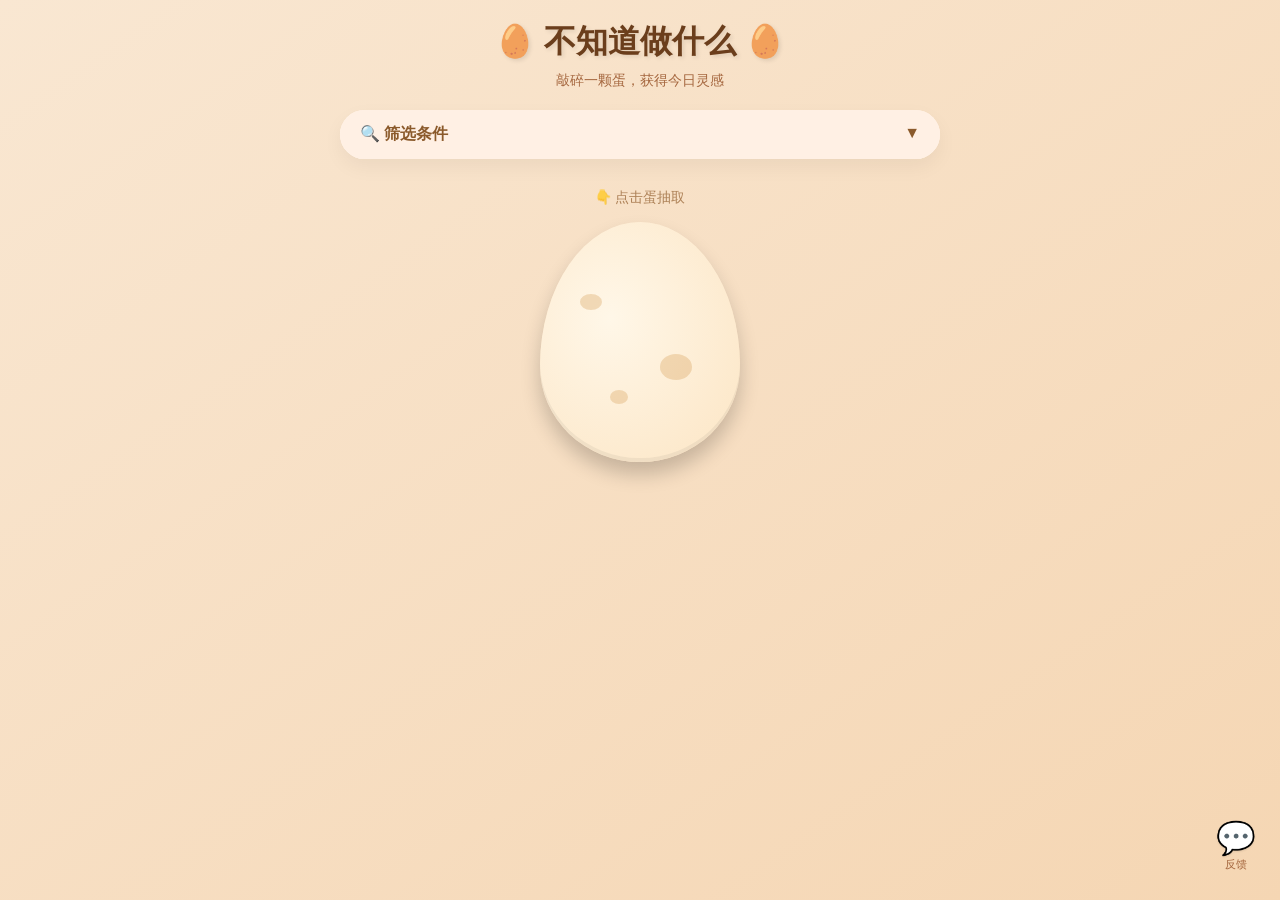
==== index.html @ 82100cef "Add files via upload the initial version" ====
<!DOCTYPE html>
<html lang="zh-CN">
<head>
    <meta charset="UTF-8">
    <meta name="viewport" content="width=device-width, initial-scale=1.0, user-scalable=no, viewport-fit=cover">
    <title>敲碎无聊</title>
    <style>
        * {
            margin: 0;
            padding: 0;
            box-sizing: border-box;
            -webkit-tap-highlight-color: transparent;
        }

        body {
            background: linear-gradient(145deg, #f9e7d2 0%, #f5d6b3 100%);
            min-height: 100vh;
            padding: 20px 16px 40px;
            font-family: -apple-system, BlinkMacSystemFont, "Segoe UI", Roboto, Helvetica, Arial, sans-serif;
        }

        .container {
            max-width: 600px;
            margin: 0 auto;
        }

        .header {
            text-align: center;
            margin-bottom: 20px;
        }
        .title {
            font-size: 2rem;
            font-weight: bold;
            color: #6b3e1c;
            text-shadow: 2px 2px 4px rgba(0,0,0,0.1);
            display: block;
        }
        .subtitle {
            font-size: 0.85rem;
            color: #a5673f;
            margin-top: 8px;
            display: block;
        }

        .filter-panel {
            background: rgba(255,245,235,0.95);
            border-radius: 40px;
            margin-bottom: 30px;
            overflow: hidden;
            backdrop-filter: blur(4px);
            box-shadow: 0 8px 20px rgba(0,0,0,0.05);
        }
        .filter-header {
            display: flex;
            justify-content: space-between;
            padding: 14px 20px;
            background: #fff0e4;
            font-weight: bold;
            color: #8b5a2b;
            cursor: pointer;
        }
        .filter-body {
            padding: 16px 20px 24px;
            display: none;
        }
        .filter-body.open {
            display: block;
        }
        .filter-group {
            margin-bottom: 20px;
        }
        .filter-label {
            font-size: 0.9rem;
            font-weight: bold;
            color: #6b3e1c;
            display: block;
            margin-bottom: 10px;
        }
        .option-group {
            display: flex;
            flex-wrap: wrap;
            gap: 10px;
        }
        .option {
            background: #fef5ed;
            padding: 8px 18px;
            border-radius: 40px;
            font-size: 0.8rem;
            color: #8b5a2b;
            border: 1px solid #f0cfb0;
            transition: all 0.2s;
            cursor: pointer;
        }
        .option.active {
            background: #ffb882;
            color: white;
            border-color: #ff9f55;
            box-shadow: 0 2px 8px rgba(255,140,0,0.3);
        }
        .filter-actions {
            margin-top: 16px;
            text-align: center;
        }
        .reset-btn {
            background: #e7cfb5;
            color: #8b5a2b;
            font-size: 0.8rem;
            padding: 8px 20px;
            border-radius: 40px;
            border: none;
            cursor: pointer;
            transition: 0.2s;
        }
        .reset-btn:active {
            transform: scale(0.96);
        }

        .egg-machine {
            display: flex;
            flex-direction: column;
            align-items: center;
            margin-top: 10px;
        }
        .tap-hint-top {
            font-size: 0.85rem;
            color: #9b6a3c;
            opacity: 0.8;
            margin-bottom: 15px;
        }
        .egg-wrapper {
            width: 200px;
            height: 240px;
            position: relative;
            cursor: pointer;
            transition: transform 0.1s;
        }
        .egg {
            width: 100%;
            height: 100%;
            background: radial-gradient(ellipse at 35% 40%, #fff7e8, #fce5c4);
            border-radius: 50% 50% 50% 50% / 60% 60% 40% 40%;
            box-shadow: 0 12px 20px rgba(0,0,0,0.2), inset 0 -4px 0 rgba(0,0,0,0.05);
            position: relative;
            overflow: hidden;
        }
        .egg-spot {
            position: absolute;
            background: rgba(210,150,75,0.3);
            border-radius: 50%;
        }
        .egg-spot:nth-child(1) { width: 22px; height: 16px; top: 30%; left: 20%; }
        .egg-spot:nth-child(2) { width: 32px; height: 26px; top: 55%; left: 60%; }
        .egg-spot:nth-child(3) { width: 18px; height: 14px; top: 70%; left: 35%; }

        .crack-animation .egg {
            animation: shake 0.3s infinite;
        }
        @keyframes shake {
            0% { transform: translate(0,0) rotate(0deg); }
            25% { transform: translate(4px, -3px) rotate(2deg); }
            50% { transform: translate(-3px, 2px) rotate(-2deg); }
            75% { transform: translate(2px, -1px) rotate(1deg); }
            100% { transform: translate(0,0) rotate(0); }
        }

        .crack-line {
            position: absolute;
            top: 50%;
            left: 50%;
            width: 100px;
            height: 100px;
            transform: translate(-50%, -50%);
            pointer-events: none;
            z-index: 10;
        }
        .crack-line::before,
        .crack-line::after,
        .crack-line .crack-piece {
            content: '';
            position: absolute;
            background: #5a3a1e;
            box-shadow: 0 0 3px #ffd58c;
            border-radius: 2px;
        }
        .crack-line::before {
            width: 3px;
            height: 90px;
            top: 50%;
            left: 50%;
            transform: translate(-50%, -50%) rotate(35deg);
        }
        .crack-line::after {
            width: 2px;
            height: 60px;
            top: 35%;
            left: 65%;
            transform: translate(-50%, -50%) rotate(-20deg);
        }
        .crack-line .crack-piece {
            width: 2px;
            height: 50px;
            top: 65%;
            left: 40%;
            transform: translate(-50%, -50%) rotate(70deg);
        }

        .modal-mask {
            position: fixed;
            top: 0;
            left: 0;
            right: 0;
            bottom: 0;
            background: rgba(0,0,0,0.6);
            display: flex;
            align-items: center;
            justify-content: center;
            z-index: 1000;
            animation: fadeIn 0.2s;
        }
        @keyframes fadeIn {
            from { opacity: 0; }
            to { opacity: 1; }
        }
        .paper {
            width: 280px;
            background: #fffef7;
            border-radius: 16px;
            padding: 24px 20px 32px;
            position: relative;
            box-shadow: 0 20px 40px rgba(0,0,0,0.3);
            transform: rotate(-1deg);
            border: 1px solid #f0dbbc;
        }
        .paper-tape {
            position: absolute;
            top: -12px;
            left: 50%;
            transform: translateX(-50%);
            width: 60px;
            height: 30px;
            background: #f9e4b7;
            opacity: 0.8;
            border-radius: 8px;
        }
        .paper-content {
            text-align: center;
        }
        .paper-emoji {
            font-size: 2.5rem;
            margin-bottom: 10px;
        }
        .paper-title {
            font-size: 1.2rem;
            font-weight: bold;
            color: #c2803c;
            border-bottom: 1px dashed #f0cfb0;
            display: inline-block;
            padding-bottom: 6px;
            margin-bottom: 16px;
        }
        .paper-task {
            font-size: 1.4rem;
            font-weight: bold;
            color: #5c3719;
            margin: 16px 0;
            line-height: 1.3;
        }
        .paper-tags {
            display: flex;
            gap: 10px;
            justify-content: center;
            flex-wrap: wrap;
        }
        .tag {
            background: #f4e2cc;
            padding: 4px 12px;
            border-radius: 30px;
            font-size: 0.7rem;
            color: #a5673f;
        }
        .paper-close {
            position: absolute;
            top: 12px;
            right: 16px;
            width: 28px;
            height: 28px;
            background: #e7cfb5;
            border-radius: 50%;
            display: flex;
            align-items: center;
            justify-content: center;
            font-size: 1.2rem;
            color: #8b5a2b;
            cursor: pointer;
        }

        .feedback-fab {
            position: fixed;
            bottom: 20px;
            right: 16px;
            width: auto;
            height: auto;
            background: transparent;
            display: flex;
            flex-direction: column;
            align-items: center;
            justify-content: center;
            border: none;
            padding: 8px;
            z-index: 200;
            cursor: pointer;
        }
        .feedback-fab:active {
            opacity: 0.6;
            transform: scale(0.95);
        }
        .fab-icon {
            font-size: 2rem;
            color: #c2803c;
            text-shadow: 0 1px 2px rgba(0,0,0,0.1);
        }
        .fab-text {
            font-size: 0.7rem;
            color: #a5673f;
            font-weight: 500;
        }

        .feedback-modal {
            position: fixed;
            top: 0;
            left: 0;
            right: 0;
            bottom: 0;
            background: rgba(0,0,0,0.6);
            display: flex;
            align-items: center;
            justify-content: center;
            z-index: 1100;
        }
        .feedback-card {
            width: 300px;
            background: #fffef7;
            border-radius: 32px;
            padding: 24px 20px;
            position: relative;
        }
        .feedback-card h3 {
            font-size: 1.2rem;
            margin-bottom: 20px;
            text-align: center;
            color: #6b3e1c;
        }
        .feedback-option {
            background: #f4e2cc;
            border-radius: 60px;
            padding: 12px 16px;
            margin-bottom: 12px;
            font-size: 0.9rem;
            color: #6b3e1c;
            cursor: pointer;
            transition: 0.2s;
        }
        .feedback-option:active {
            background: #ffb882;
            color: white;
        }
        .feedback-textarea {
            width: 100%;
            background: #fef5ed;
            border-radius: 20px;
            padding: 12px;
            margin: 16px 0;
            border: 1px solid #f0cfb0;
            font-family: inherit;
            font-size: 0.85rem;
            resize: vertical;
            box-sizing: border-box;
        }
        .feedback-submit-btn {
            background: #ffb882;
            color: white;
            border: none;
            border-radius: 60px;
            padding: 12px;
            width: 100%;
            font-size: 1rem;
            font-weight: bold;
            cursor: pointer;
        }
        .close-feedback {
            position: absolute;
            top: 12px;
            right: 16px;
            font-size: 1.2rem;
            cursor: pointer;
            color: #a5673f;
        }
        button, .option, .reset-btn, .feedback-fab, .feedback-option, .feedback-submit-btn {
            user-select: none;
        }
    </style>
</head>
<body>
<div class="container">
    <div class="header">
        <span class="title">🥚 不知道做什么 🥚</span>
        <span class="subtitle">敲碎一颗蛋，获得今日灵感</span>
    </div>

    <div class="filter-panel">
        <div class="filter-header" id="filterHeader">
            <span>🔍 筛选条件</span>
            <span id="filterArrow">▼</span>
        </div>
        <div class="filter-body" id="filterBody">
            <div class="filter-group">
                <span class="filter-label">💰 预算</span>
                <div class="option-group" id="budgetGroup"></div>
            </div>
            <div class="filter-group">
                <span class="filter-label">⏱️ 时长</span>
                <div class="option-group" id="durationGroup"></div>
            </div>
            <div class="filter-group">
                <span class="filter-label">🌳 地点</span>
                <div class="option-group" id="placeGroup"></div>
            </div>
            <div class="filter-group">
                <span class="filter-label">👥 人数</span>
                <div class="option-group" id="peopleGroup"></div>
            </div>
            <div class="filter-actions">
                <button class="reset-btn" id="resetBtn">重置筛选</button>
            </div>
        </div>
    </div>

    <div class="egg-machine">
        <div class="tap-hint-top">👇 点击蛋抽取</div>
        <div class="egg-wrapper" id="eggWrapper">
            <div class="egg" id="egg">
                <div class="egg-spot"></div>
                <div class="egg-spot"></div>
                <div class="egg-spot"></div>
            </div>
            <div class="crack-line" id="crackLine" style="display: none;">
                <div class="crack-piece"></div>
            </div>
        </div>
    </div>
</div>

<div id="paperModal" class="modal-mask" style="display: none;">
    <div class="paper">
        <div class="paper-tape"></div>
        <div class="paper-content">
            <div class="paper-emoji">📜</div>
            <div class="paper-title">今日推荐</div>
            <div class="paper-task" id="paperTask"></div>
            <div class="paper-tags" id="paperTags"></div>
        </div>
        <div class="paper-close" id="closePaper">✕</div>
    </div>
</div>

<div class="feedback-fab" id="feedbackFab">
    <div class="fab-icon">💬</div>
    <div class="fab-text">反馈</div>
</div>

<div id="feedbackModal" class="feedback-modal" style="display: none;">
    <div class="feedback-card">
        <div class="close-feedback" id="closeFeedbackModal">✕</div>
        <h3>📢 告诉蛋蛋你的想法</h3>
        <div id="feedbackOptions">
            <div class="feedback-option" data-type="idea">💡 我也有个很棒的点子来对抗无聊！</div>
            <div class="feedback-option" data-type="wrong">⚠️ 有个事件好像分类不太对呢……</div>
            <div class="feedback-option" data-type="other">🗣️ 我还有别的话要和蛋蛋说！</div>
        </div>
        <textarea id="feedbackText" class="feedback-textarea" placeholder="请写下你的建议或问题..." rows="3" style="display: none;"></textarea>
        <button id="submitFeedbackBtn" class="feedback-submit-btn" style="display: none;">提交</button>
    </div>
</div>

<script>
    // ==================== 零成本配置 ====================
    // 反馈功能使用“复制到剪贴板 + 手动发送邮件”方案，无需任何第三方服务
    // 你可以把下面的邮箱改成你自己的
    const CONTACT_EMAIL = "1608472758@qq.com";   // 👈 改成你的邮箱，用户会看到这个地址

    // ==================== 事项库（完全按你提供的列表） ====================
    const TASKS = [
        { name: '看一部豆瓣高分短片', budget: 'free', duration: 'medium', place: 'indoor', people: 'alone' },
        { name: '去公园散步20分钟', budget: 'free', duration: 'short', place: 'outdoor', people: 'alone' },
        { name: '画画/涂鸦', budget: 'free', duration: 'medium', place: 'indoor', people: 'alone' },
        { name: '听一期播客', budget: 'free', duration: 'medium', place: 'indoor', people: 'alone' },
        { name: '整理房间一个角落', budget: 'free', duration: 'short', place: 'indoor', people: 'alone' },
        { name: '去咖啡馆写日记', budget: 'cheap', duration: 'long', place: 'indoor', people: 'alone' },
        { name: '逛超市买点零食', budget: 'cheap', duration: 'medium', place: 'indoor', people: 'couple' },
        { name: '户外骑行30分钟', budget: 'free', duration: 'medium', place: 'outdoor', people: 'alone' },
        { name: '看一场电影', budget: 'medium', duration: 'long', place: 'indoor', people: 'couple' },
        { name: '尝试做一道新菜', budget: 'medium', duration: 'long', place: 'indoor', people: 'alone' },
        { name: '去书店翻翻书', budget: 'free', duration: 'long', place: 'indoor', people: 'alone' },
        { name: '爬山/登高', budget: 'free', duration: 'whole', place: 'outdoor', people: 'group' },
        { name: '付费学习一门网课', budget: 'medium', duration: 'whole', place: 'indoor', people: 'alone' },
        { name: '和朋友约饭', budget: 'medium', duration: 'long', place: 'indoor', people: 'couple' },
        { name: '逛博物馆/展览', budget: 'cheap', duration: 'long', place: 'indoor', people: 'couple' },
        { name: '阳台晒太阳发呆', budget: 'free', duration: 'short', place: 'indoor', people: 'alone' },
        { name: '夜跑', budget: 'free', duration: 'medium', place: 'outdoor', people: 'alone' },
        { name: '做手账/拼贴', budget: 'cheap', duration: 'medium', place: 'indoor', people: 'alone' },
        { name: '写一个小故事', budget: 'free', duration: 'long', place: 'indoor', people: 'alone' },
        { name: '给家人打个电话', budget: 'free', duration: 'short', place: 'indoor', people: 'alone' },
        { name: '为一座城市做旅行计划', budget: 'free', duration: 'medium', place: 'indoor', people: 'alone' },
        { name: '定下明天要做的事', budget: 'free', duration: 'short', place: 'indoor', people: 'alone' },
        { name: '看一会电子书', budget: 'free', duration: 'medium', place: 'indoor', people: 'alone' },
        { name: '清理相册', budget: 'free', duration: 'short', place: 'indoor', people: 'alone' },
        { name: '整理收藏夹', budget: 'free', duration: 'medium', place: 'indoor', people: 'alone' },
        { name: '奖励自己一袋酸奶', budget: 'cheap', duration: 'short', place: 'indoor', people: 'alone' },
        { name: '在此刻写下一封遗书', budget: 'free', duration: 'medium', place: 'indoor', people: 'alone' },
        { name: '冥想10分钟', budget: 'free', duration: 'short', place: 'indoor', people: 'alone' },
        { name: '写一篇日记/周记', budget: 'free', duration: 'medium', place: 'indoor', people: 'alone' },
        { name: '去图书馆借一本书', budget: 'free', duration: 'long', place: 'indoor', people: 'alone' },
        { name: '野餐（自带食物）', budget: 'cheap', duration: 'long', place: 'outdoor', people: 'group' },
        { name: '放风筝', budget: 'cheap', duration: 'medium', place: 'outdoor', people: 'couple' },
        { name: '逛创意市集', budget: 'cheap', duration: 'long', place: 'outdoor', people: 'couple' },
        { name: '打羽毛球', budget: 'cheap', duration: 'medium', place: 'outdoor', people: 'couple' },
        { name: '玩桌游（狼人杀/UNO）', budget: 'free', duration: 'long', place: 'indoor', people: 'group' },
        { name: '包饺子/做饭聚餐', budget: 'medium', duration: 'long', place: 'indoor', people: 'group' },
        { name: '唱 KTV', budget: 'medium', duration: 'long', place: 'indoor', people: 'group' },
        { name: '泡温泉', budget: 'expensive', duration: 'whole', place: 'outdoor', people: 'couple' },
        { name: '看演唱会/音乐节', budget: 'expensive', duration: 'whole', place: 'outdoor', people: 'group' },
        { name: '做 SPA / 按摩', budget: 'expensive', duration: 'long', place: 'indoor', people: 'alone' },
        { name: '住民宿体验', budget: 'expensive', duration: 'whole', place: 'indoor', people: 'couple' },
        { name: '练习书法/硬笔字', budget: 'free', duration: 'medium', place: 'indoor', people: 'alone' },
        { name: '拼图/乐高', budget: 'medium', duration: 'long', place: 'indoor', people: 'alone' },
        { name: '逛花市买一束花', budget: 'cheap', duration: 'medium', place: 'outdoor', people: 'alone' },
        { name: '去天文馆/科技馆', budget: 'cheap', duration: 'long', place: 'indoor', people: 'couple' },
        { name: '学习一门外语（30分钟）', budget: 'free', duration: 'medium', place: 'indoor', people: 'alone' },
        { name: '去游泳馆游泳', budget: 'medium', duration: 'long', place: 'indoor', people: 'alone' },
        { name: '攀岩体验', budget: 'medium', duration: 'medium', place: 'indoor', people: 'couple' },
        { name: '玩密室逃脱', budget: 'medium', duration: 'long', place: 'indoor', people: 'group' },
        { name: '参加烘焙课程', budget: 'medium', duration: 'long', place: 'indoor', people: 'group' },
        { name: '去看日落', budget: 'free', duration: 'medium', place: 'outdoor', people: 'couple' },
        { name: '露营（过夜）', budget: 'medium', duration: 'whole', place: 'outdoor', people: 'group' },
        { name: '划船/皮划艇', budget: 'medium', duration: 'long', place: 'outdoor', people: 'couple' },
        { name: '采摘草莓', budget: 'medium', duration: 'long', place: 'outdoor', people: 'group' },
        { name: '去动物园/水族馆', budget: 'medium', duration: 'long', place: 'outdoor', people: 'group' },
        { name: '参观历史古迹', budget: 'free', duration: 'long', place: 'outdoor', people: 'couple' },
        { name: '玩剧本杀', budget: 'medium', duration: 'long', place: 'indoor', people: 'group' },
        { name: '体验VR游戏', budget: 'medium', duration: 'medium', place: 'indoor', people: 'couple' },
        { name: '做一次全身拉伸放松', budget: 'free', duration: 'short', place: 'indoor', people: 'alone' },
        { name: '学习摄影技巧并出门拍照', budget: 'free', duration: 'long', place: 'outdoor', people: 'alone' },
        { name: '学习魔术小技巧', budget: 'free', duration: 'short', place: 'indoor', people: 'alone' },
        { name: '去游戏厅', budget: 'cheap', duration: 'medium', place: 'indoor', people: 'couple' },
        { name: '做一次志愿者活动', budget: 'free', duration: 'whole', place: 'outdoor', people: 'group' },
        { name: '逛家具城找灵感', budget: 'free', duration: 'long', place: 'indoor', people: 'alone' },
        { name: '学做咖啡拉花', budget: 'cheap', duration: 'medium', place: 'indoor', people: 'alone' },
        { name: '去天台吹风看星星', budget: 'free', duration: 'short', place: 'outdoor', people: 'couple' },
        { name: '去寺庙/道观静心', budget: 'free', duration: 'medium', place: 'indoor', people: 'alone' },
        { name: '尝试断舍离/捐赠旧物', budget: 'free', duration: 'medium', place: 'indoor', people: 'alone' },
        { name: '给植物浇水/修剪枝叶', budget: 'free', duration: 'short', place: 'indoor', people: 'alone' },
        { name: '跟着视频做一套拉伸操', budget: 'free', duration: 'short', place: 'indoor', people: 'alone' },
        { name: '给朋友发一条问候语音', budget: 'free', duration: 'short', place: 'indoor', people: 'alone' },
        { name: '列出今天的3个小成就', budget: 'free', duration: 'short', place: 'indoor', people: 'alone' },
        { name: '洗一个热水澡放松', budget: 'free', duration: 'medium', place: 'indoor', people: 'alone' },
        { name: '在窗边发呆看云', budget: 'free', duration: 'short', place: 'indoor', people: 'alone' },
        { name: '给自己的水杯做一次深度清洁', budget: 'free', duration: 'short', place: 'indoor', people: 'alone' },
        { name: '回忆最近开心的一件事并写下来', budget: 'free', duration: 'short', place: 'indoor', people: 'alone' },
        { name: '站在阳台上深呼吸5分钟', budget: 'free', duration: 'short', place: 'indoor', people: 'alone' },
        { name: '整理电脑桌面/文件夹', budget: 'free', duration: 'medium', place: 'indoor', people: 'alone' },
        { name: '学一句外语（用手机app）', budget: 'free', duration: 'short', place: 'indoor', people: 'alone' },
        { name: '做一次眼部按摩操', budget: 'free', duration: 'short', place: 'indoor', people: 'alone' },
        { name: '翻看老照片', budget: 'free', duration: 'medium', place: 'indoor', people: 'alone' }
    ];

    // 映射表
    const BUDGET_MAP = { free: '免费', cheap: '小资', medium: '中等', expensive: '稍贵' };
    const DURATION_MAP = { short: '15分钟内', medium: '半小时', long: '1-2小时', whole: '半天以上' };
    const PLACE_MAP = { indoor: '🏠 室内', outdoor: '🌳 户外' };
    const PEOPLE_MAP = { alone: '👤 独自', couple: '👥 结伴', group: '👨‍👩‍👧‍👦 多人' };

    const BUDGET_OPTS = [
        { label: '任意', value: 'any' },
        { label: '免费', value: 'free' },
        { label: '小资(<50元)', value: 'cheap' },
        { label: '中等(50-200)', value: 'medium' },
        { label: '稍贵(>200)', value: 'expensive' }
    ];
    const DURATION_OPTS = [
        { label: '任意', value: 'any' },
        { label: '15分钟内', value: 'short' },
        { label: '半小时', value: 'medium' },
        { label: '1-2小时', value: 'long' },
        { label: '半天以上', value: 'whole' }
    ];
    const PLACE_OPTS = [
        { label: '任意', value: 'any' },
        { label: '🏠 室内', value: 'indoor' },
        { label: '🌳 户外', value: 'outdoor' }
    ];
    const PEOPLE_OPTS = [
        { label: '任意', value: 'any' },
        { label: '👤 独自', value: 'alone' },
        { label: '👥 结伴', value: 'couple' },
        { label: '👨‍👩‍👧‍👦 多人', value: 'group' }
    ];

    // 状态
    let selectedBudget = 'any';
    let selectedDuration = 'any';
    let selectedPlace = 'any';
    let selectedPeople = 'any';
    let cracking = false;
    let lastTaskName = '';
    let filterOpen = false;

    // DOM
    const eggWrapper = document.getElementById('eggWrapper');
    const crackLine = document.getElementById('crackLine');
    const paperModal = document.getElementById('paperModal');
    const paperTask = document.getElementById('paperTask');
    const paperTags = document.getElementById('paperTags');
    const closePaper = document.getElementById('closePaper');
    const resetBtn = document.getElementById('resetBtn');
    const filterHeader = document.getElementById('filterHeader');
    const filterBody = document.getElementById('filterBody');
    const filterArrow = document.getElementById('filterArrow');
    const feedbackFab = document.getElementById('feedbackFab');
    const feedbackModal = document.getElementById('feedbackModal');
    const closeFeedbackModal = document.getElementById('closeFeedbackModal');
    const feedbackOptionsDiv = document.getElementById('feedbackOptions');
    const feedbackText = document.getElementById('feedbackText');
    const submitFeedbackBtn = document.getElementById('submitFeedbackBtn');

    function renderOptions() {
        const budgetGroup = document.getElementById('budgetGroup');
        const durationGroup = document.getElementById('durationGroup');
        const placeGroup = document.getElementById('placeGroup');
        const peopleGroup = document.getElementById('peopleGroup');
        budgetGroup.innerHTML = BUDGET_OPTS.map(opt => `<div class="option ${selectedBudget === opt.value ? 'active' : ''}" data-type="budget" data-value="${opt.value}">${opt.label}</div>`).join('');
        durationGroup.innerHTML = DURATION_OPTS.map(opt => `<div class="option ${selectedDuration === opt.value ? 'active' : ''}" data-type="duration" data-value="${opt.value}">${opt.label}</div>`).join('');
        placeGroup.innerHTML = PLACE_OPTS.map(opt => `<div class="option ${selectedPlace === opt.value ? 'active' : ''}" data-type="place" data-value="${opt.value}">${opt.label}</div>`).join('');
        peopleGroup.innerHTML = PEOPLE_OPTS.map(opt => `<div class="option ${selectedPeople === opt.value ? 'active' : ''}" data-type="people" data-value="${opt.value}">${opt.label}</div>`).join('');

        document.querySelectorAll('#budgetGroup .option').forEach(el => {
            el.addEventListener('click', () => { selectedBudget = el.dataset.value; renderOptions(); });
        });
        document.querySelectorAll('#durationGroup .option').forEach(el => {
            el.addEventListener('click', () => { selectedDuration = el.dataset.value; renderOptions(); });
        });
        document.querySelectorAll('#placeGroup .option').forEach(el => {
            el.addEventListener('click', () => { selectedPlace = el.dataset.value; renderOptions(); });
        });
        document.querySelectorAll('#peopleGroup .option').forEach(el => {
            el.addEventListener('click', () => { selectedPeople = el.dataset.value; renderOptions(); });
        });
    }

    function filterTasks() {
        return TASKS.filter(task => {
            if (selectedBudget !== 'any' && task.budget !== selectedBudget) return false;
            if (selectedDuration !== 'any' && task.duration !== selectedDuration) return false;
            if (selectedPlace !== 'any' && task.place !== selectedPlace) return false;
            if (selectedPeople !== 'any' && task.people !== selectedPeople) return false;
            return true;
        });
    }

    function crackEgg() {
        if (cracking) return;
        const filtered = filterTasks();
        if (filtered.length === 0) {
            alert('没有符合条件的事项，请放宽筛选');
            return;
        }
        let selected;
        if (filtered.length === 1) {
            selected = filtered[0];
        } else {
            let attempts = 0;
            do {
                const rand = Math.floor(Math.random() * filtered.length);
                selected = filtered[rand];
                attempts++;
                if (selected.name !== lastTaskName || attempts >= 5) break;
            } while (true);
        }
        lastTaskName = selected.name;

        cracking = true;
        eggWrapper.classList.add('crack-animation');
        crackLine.style.display = 'block';
        setTimeout(() => {
            eggWrapper.classList.remove('crack-animation');
            crackLine.style.display = 'none';
            showPaper(selected);
            cracking = false;
        }, 300);
    }

    function showPaper(task) {
        paperTask.innerText = task.name;
        const tags = [
            BUDGET_MAP[task.budget],
            DURATION_MAP[task.duration],
            PLACE_MAP[task.place],
            PEOPLE_MAP[task.people]
        ];
        paperTags.innerHTML = tags.map(tag => `<span class="tag">${tag}</span>`).join('');
        paperModal.style.display = 'flex';
    }

    let selectedFeedbackType = '';
    function openFeedbackModal() {
        feedbackModal.style.display = 'flex';
        selectedFeedbackType = '';
        feedbackText.style.display = 'none';
        submitFeedbackBtn.style.display = 'none';
        feedbackText.value = '';
        feedbackOptionsDiv.style.display = 'block';
    }
    function closeFeedback() {
        feedbackModal.style.display = 'none';
    }
    function onSelectFeedbackType(type) {
        selectedFeedbackType = type;
        feedbackOptionsDiv.style.display = 'none';
        feedbackText.style.display = 'block';
        submitFeedbackBtn.style.display = 'block';
    }
    function submitFeedback() {
        const content = feedbackText.value.trim();
        if (!content) {
            alert('请填写反馈内容');
            return;
        }
        let typeLabel = '';
        if (selectedFeedbackType === 'idea') typeLabel = '💡 好点子';
        else if (selectedFeedbackType === 'wrong') typeLabel = '⚠️ 分类不对';
        else typeLabel = '🗣️ 其他';

        const fullMessage = `【${typeLabel}】\n${content}\n\n（来自「敲蛋救无聊」用户反馈）`;
        copyToClipboard(fullMessage);
        alert(`反馈已复制到剪贴板，请粘贴后发送邮件至 ${CONTACT_EMAIL}\n感谢你的支持！`);
        closeFeedback();
    }
    function copyToClipboard(text) {
        const textarea = document.createElement('textarea');
        textarea.value = text;
        document.body.appendChild(textarea);
        textarea.select();
        document.execCommand('copy');
        document.body.removeChild(textarea);
    }

    // 事件绑定
    eggWrapper.addEventListener('click', crackEgg);
    closePaper.addEventListener('click', () => { paperModal.style.display = 'none'; });
    paperModal.addEventListener('click', (e) => { if (e.target === paperModal) paperModal.style.display = 'none'; });
    resetBtn.addEventListener('click', () => {
        selectedBudget = 'any';
        selectedDuration = 'any';
        selectedPlace = 'any';
        selectedPeople = 'any';
        renderOptions();
    });
    filterHeader.addEventListener('click', () => {
        filterOpen = !filterOpen;
        filterBody.classList.toggle('open', filterOpen);
        filterArrow.innerText = filterOpen ? '▲' : '▼';
    });
    feedbackFab.addEventListener('click', openFeedbackModal);
    closeFeedbackModal.addEventListener('click', closeFeedback);
    feedbackModal.addEventListener('click', (e) => { if (e.target === feedbackModal) closeFeedback(); });
    feedbackOptionsDiv.querySelectorAll('.feedback-option').forEach(opt => {
        opt.addEventListener('click', () => {
            const type = opt.dataset.type;
            onSelectFeedbackType(type);
        });
    });
    submitFeedbackBtn.addEventListener('click', submitFeedback);

    // 初始化
    renderOptions();
    filterBody.classList.remove('open');
    filterArrow.innerText = '▼';
</script>
</body>
</html>
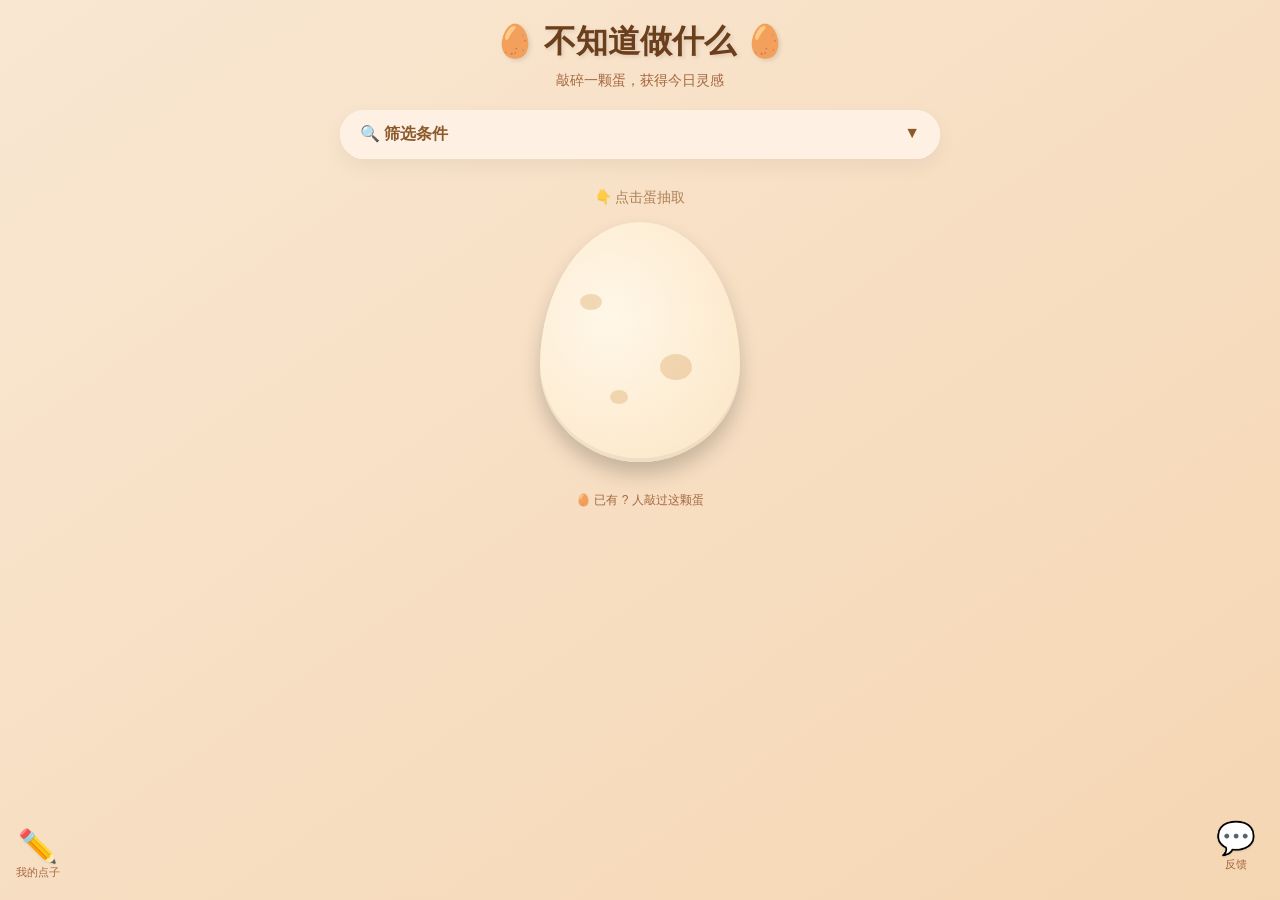
==== commit 4d3d744e: "Add files via upload feat: add page view counter, user custom tasks (localStorage), and Netlify Form" ====
--- a/index.html
+++ b/index.html
@@ -4,401 +4,7 @@
     <meta charset="UTF-8">
     <meta name="viewport" content="width=device-width, initial-scale=1.0, user-scalable=no, viewport-fit=cover">
     <title>敲碎无聊</title>
-    <style>
-        * {
-            margin: 0;
-            padding: 0;
-            box-sizing: border-box;
-            -webkit-tap-highlight-color: transparent;
-        }
-
-        body {
-            background: linear-gradient(145deg, #f9e7d2 0%, #f5d6b3 100%);
-            min-height: 100vh;
-            padding: 20px 16px 40px;
-            font-family: -apple-system, BlinkMacSystemFont, "Segoe UI", Roboto, Helvetica, Arial, sans-serif;
-        }
-
-        .container {
-            max-width: 600px;
-            margin: 0 auto;
-        }
-
-        .header {
-            text-align: center;
-            margin-bottom: 20px;
-        }
-        .title {
-            font-size: 2rem;
-            font-weight: bold;
-            color: #6b3e1c;
-            text-shadow: 2px 2px 4px rgba(0,0,0,0.1);
-            display: block;
-        }
-        .subtitle {
-            font-size: 0.85rem;
-            color: #a5673f;
-            margin-top: 8px;
-            display: block;
-        }
-
-        .filter-panel {
-            background: rgba(255,245,235,0.95);
-            border-radius: 40px;
-            margin-bottom: 30px;
-            overflow: hidden;
-            backdrop-filter: blur(4px);
-            box-shadow: 0 8px 20px rgba(0,0,0,0.05);
-        }
-        .filter-header {
-            display: flex;
-            justify-content: space-between;
-            padding: 14px 20px;
-            background: #fff0e4;
-            font-weight: bold;
-            color: #8b5a2b;
-            cursor: pointer;
-        }
-        .filter-body {
-            padding: 16px 20px 24px;
-            display: none;
-        }
-        .filter-body.open {
-            display: block;
-        }
-        .filter-group {
-            margin-bottom: 20px;
-        }
-        .filter-label {
-            font-size: 0.9rem;
-            font-weight: bold;
-            color: #6b3e1c;
-            display: block;
-            margin-bottom: 10px;
-        }
-        .option-group {
-            display: flex;
-            flex-wrap: wrap;
-            gap: 10px;
-        }
-        .option {
-            background: #fef5ed;
-            padding: 8px 18px;
-            border-radius: 40px;
-            font-size: 0.8rem;
-            color: #8b5a2b;
-            border: 1px solid #f0cfb0;
-            transition: all 0.2s;
-            cursor: pointer;
-        }
-        .option.active {
-            background: #ffb882;
-            color: white;
-            border-color: #ff9f55;
-            box-shadow: 0 2px 8px rgba(255,140,0,0.3);
-        }
-        .filter-actions {
-            margin-top: 16px;
-            text-align: center;
-        }
-        .reset-btn {
-            background: #e7cfb5;
-            color: #8b5a2b;
-            font-size: 0.8rem;
-            padding: 8px 20px;
-            border-radius: 40px;
-            border: none;
-            cursor: pointer;
-            transition: 0.2s;
-        }
-        .reset-btn:active {
-            transform: scale(0.96);
-        }
-
-        .egg-machine {
-            display: flex;
-            flex-direction: column;
-            align-items: center;
-            margin-top: 10px;
-        }
-        .tap-hint-top {
-            font-size: 0.85rem;
-            color: #9b6a3c;
-            opacity: 0.8;
-            margin-bottom: 15px;
-        }
-        .egg-wrapper {
-            width: 200px;
-            height: 240px;
-            position: relative;
-            cursor: pointer;
-            transition: transform 0.1s;
-        }
-        .egg {
-            width: 100%;
-            height: 100%;
-            background: radial-gradient(ellipse at 35% 40%, #fff7e8, #fce5c4);
-            border-radius: 50% 50% 50% 50% / 60% 60% 40% 40%;
-            box-shadow: 0 12px 20px rgba(0,0,0,0.2), inset 0 -4px 0 rgba(0,0,0,0.05);
-            position: relative;
-            overflow: hidden;
-        }
-        .egg-spot {
-            position: absolute;
-            background: rgba(210,150,75,0.3);
-            border-radius: 50%;
-        }
-        .egg-spot:nth-child(1) { width: 22px; height: 16px; top: 30%; left: 20%; }
-        .egg-spot:nth-child(2) { width: 32px; height: 26px; top: 55%; left: 60%; }
-        .egg-spot:nth-child(3) { width: 18px; height: 14px; top: 70%; left: 35%; }
-
-        .crack-animation .egg {
-            animation: shake 0.3s infinite;
-        }
-        @keyframes shake {
-            0% { transform: translate(0,0) rotate(0deg); }
-            25% { transform: translate(4px, -3px) rotate(2deg); }
-            50% { transform: translate(-3px, 2px) rotate(-2deg); }
-            75% { transform: translate(2px, -1px) rotate(1deg); }
-            100% { transform: translate(0,0) rotate(0); }
-        }
-
-        .crack-line {
-            position: absolute;
-            top: 50%;
-            left: 50%;
-            width: 100px;
-            height: 100px;
-            transform: translate(-50%, -50%);
-            pointer-events: none;
-            z-index: 10;
-        }
-        .crack-line::before,
-        .crack-line::after,
-        .crack-line .crack-piece {
-            content: '';
-            position: absolute;
-            background: #5a3a1e;
-            box-shadow: 0 0 3px #ffd58c;
-            border-radius: 2px;
-        }
-        .crack-line::before {
-            width: 3px;
-            height: 90px;
-            top: 50%;
-            left: 50%;
-            transform: translate(-50%, -50%) rotate(35deg);
-        }
-        .crack-line::after {
-            width: 2px;
-            height: 60px;
-            top: 35%;
-            left: 65%;
-            transform: translate(-50%, -50%) rotate(-20deg);
-        }
-        .crack-line .crack-piece {
-            width: 2px;
-            height: 50px;
-            top: 65%;
-            left: 40%;
-            transform: translate(-50%, -50%) rotate(70deg);
-        }
-
-        .modal-mask {
-            position: fixed;
-            top: 0;
-            left: 0;
-            right: 0;
-            bottom: 0;
-            background: rgba(0,0,0,0.6);
-            display: flex;
-            align-items: center;
-            justify-content: center;
-            z-index: 1000;
-            animation: fadeIn 0.2s;
-        }
-        @keyframes fadeIn {
-            from { opacity: 0; }
-            to { opacity: 1; }
-        }
-        .paper {
-            width: 280px;
-            background: #fffef7;
-            border-radius: 16px;
-            padding: 24px 20px 32px;
-            position: relative;
-            box-shadow: 0 20px 40px rgba(0,0,0,0.3);
-            transform: rotate(-1deg);
-            border: 1px solid #f0dbbc;
-        }
-        .paper-tape {
-            position: absolute;
-            top: -12px;
-            left: 50%;
-            transform: translateX(-50%);
-            width: 60px;
-            height: 30px;
-            background: #f9e4b7;
-            opacity: 0.8;
-            border-radius: 8px;
-        }
-        .paper-content {
-            text-align: center;
-        }
-        .paper-emoji {
-            font-size: 2.5rem;
-            margin-bottom: 10px;
-        }
-        .paper-title {
-            font-size: 1.2rem;
-            font-weight: bold;
-            color: #c2803c;
-            border-bottom: 1px dashed #f0cfb0;
-            display: inline-block;
-            padding-bottom: 6px;
-            margin-bottom: 16px;
-        }
-        .paper-task {
-            font-size: 1.4rem;
-            font-weight: bold;
-            color: #5c3719;
-            margin: 16px 0;
-            line-height: 1.3;
-        }
-        .paper-tags {
-            display: flex;
-            gap: 10px;
-            justify-content: center;
-            flex-wrap: wrap;
-        }
-        .tag {
-            background: #f4e2cc;
-            padding: 4px 12px;
-            border-radius: 30px;
-            font-size: 0.7rem;
-            color: #a5673f;
-        }
-        .paper-close {
-            position: absolute;
-            top: 12px;
-            right: 16px;
-            width: 28px;
-            height: 28px;
-            background: #e7cfb5;
-            border-radius: 50%;
-            display: flex;
-            align-items: center;
-            justify-content: center;
-            font-size: 1.2rem;
-            color: #8b5a2b;
-            cursor: pointer;
-        }
-
-        .feedback-fab {
-            position: fixed;
-            bottom: 20px;
-            right: 16px;
-            width: auto;
-            height: auto;
-            background: transparent;
-            display: flex;
-            flex-direction: column;
-            align-items: center;
-            justify-content: center;
-            border: none;
-            padding: 8px;
-            z-index: 200;
-            cursor: pointer;
-        }
-        .feedback-fab:active {
-            opacity: 0.6;
-            transform: scale(0.95);
-        }
-        .fab-icon {
-            font-size: 2rem;
-            color: #c2803c;
-            text-shadow: 0 1px 2px rgba(0,0,0,0.1);
-        }
-        .fab-text {
-            font-size: 0.7rem;
-            color: #a5673f;
-            font-weight: 500;
-        }
-
-        .feedback-modal {
-            position: fixed;
-            top: 0;
-            left: 0;
-            right: 0;
-            bottom: 0;
-            background: rgba(0,0,0,0.6);
-            display: flex;
-            align-items: center;
-            justify-content: center;
-            z-index: 1100;
-        }
-        .feedback-card {
-            width: 300px;
-            background: #fffef7;
-            border-radius: 32px;
-            padding: 24px 20px;
-            position: relative;
-        }
-        .feedback-card h3 {
-            font-size: 1.2rem;
-            margin-bottom: 20px;
-            text-align: center;
-            color: #6b3e1c;
-        }
-        .feedback-option {
-            background: #f4e2cc;
-            border-radius: 60px;
-            padding: 12px 16px;
-            margin-bottom: 12px;
-            font-size: 0.9rem;
-            color: #6b3e1c;
-            cursor: pointer;
-            transition: 0.2s;
-        }
-        .feedback-option:active {
-            background: #ffb882;
-            color: white;
-        }
-        .feedback-textarea {
-            width: 100%;
-            background: #fef5ed;
-            border-radius: 20px;
-            padding: 12px;
-            margin: 16px 0;
-            border: 1px solid #f0cfb0;
-            font-family: inherit;
-            font-size: 0.85rem;
-            resize: vertical;
-            box-sizing: border-box;
-        }
-        .feedback-submit-btn {
-            background: #ffb882;
-            color: white;
-            border: none;
-            border-radius: 60px;
-            padding: 12px;
-            width: 100%;
-            font-size: 1rem;
-            font-weight: bold;
-            cursor: pointer;
-        }
-        .close-feedback {
-            position: absolute;
-            top: 12px;
-            right: 16px;
-            font-size: 1.2rem;
-            cursor: pointer;
-            color: #a5673f;
-        }
-        button, .option, .reset-btn, .feedback-fab, .feedback-option, .feedback-submit-btn {
-            user-select: none;
-        }
-    </style>
+    <link rel="stylesheet" href="style.css">
 </head>
 <body>
 <div class="container">
@@ -407,6 +13,7 @@
         <span class="subtitle">敲碎一颗蛋，获得今日灵感</span>
     </div>
 
+    <!-- 筛选面板（不变） -->
     <div class="filter-panel">
         <div class="filter-header" id="filterHeader">
             <span>🔍 筛选条件</span>
@@ -435,6 +42,7 @@
         </div>
     </div>
 
+    <!-- 抽蛋区域 -->
     <div class="egg-machine">
         <div class="tap-hint-top">👇 点击蛋抽取</div>
         <div class="egg-wrapper" id="eggWrapper">
@@ -448,8 +56,12 @@
             </div>
         </div>
     </div>
+
+    <!-- 访问计数器（蛋的下方） -->
+    <div class="visit-counter">🥚 已有 <span id="visitCount">0</span> 人敲过这颗蛋</div>
 </div>
 
+<!-- 纸条弹窗 -->
 <div id="paperModal" class="modal-mask" style="display: none;">
     <div class="paper">
         <div class="paper-tape"></div>
@@ -463,327 +75,56 @@
     </div>
 </div>
 
+<!-- 右侧反馈按钮 -->
 <div class="feedback-fab" id="feedbackFab">
     <div class="fab-icon">💬</div>
     <div class="fab-text">反馈</div>
 </div>
 
+<!-- 左侧自定义库按钮（铅笔图标） -->
+<div class="custom-fab" id="customFab">
+    <div class="custom-icon">✏️</div>
+    <div class="custom-text">我的点子</div>
+</div>
+
+<!-- 反馈弹窗（Netlify Forms） -->
 <div id="feedbackModal" class="feedback-modal" style="display: none;">
     <div class="feedback-card">
         <div class="close-feedback" id="closeFeedbackModal">✕</div>
         <h3>📢 告诉蛋蛋你的想法</h3>
-        <div id="feedbackOptions">
-            <div class="feedback-option" data-type="idea">💡 我也有个很棒的点子来对抗无聊！</div>
-            <div class="feedback-option" data-type="wrong">⚠️ 有个事件好像分类不太对呢……</div>
-            <div class="feedback-option" data-type="other">🗣️ 我还有别的话要和蛋蛋说！</div>
-        </div>
-        <textarea id="feedbackText" class="feedback-textarea" placeholder="请写下你的建议或问题..." rows="3" style="display: none;"></textarea>
-        <button id="submitFeedbackBtn" class="feedback-submit-btn" style="display: none;">提交</button>
+        <form id="feedbackForm" data-netlify="true" name="feedback" netlify-honeypot="bot-field" method="POST" action="/">
+            <input type="hidden" name="form-name" value="feedback" />
+            <input type="hidden" id="feedbackType" name="type" value="" />
+            <div id="feedbackOptions">
+                <div class="feedback-option" data-type="idea">💡 我也有个很棒的点子来对抗无聊！</div>
+                <div class="feedback-option" data-type="wrong">⚠️ 有个事件好像分类不太对呢……</div>
+                <div class="feedback-option" data-type="other">🗣️ 我还有别的话要和蛋蛋说！</div>
+            </div>
+            <textarea id="feedbackText" name="message" class="feedback-textarea" placeholder="请写下你的建议或问题..." rows="3" style="display: none;"></textarea>
+            <button type="submit" id="submitFeedbackBtn" class="feedback-submit-btn" style="display: none;">提交</button>
+        </form>
     </div>
 </div>
 
-<script>
-    // ==================== 零成本配置 ====================
-    // 反馈功能使用“复制到剪贴板 + 手动发送邮件”方案，无需任何第三方服务
-    // 你可以把下面的邮箱改成你自己的
-    const CONTACT_EMAIL = "1608472758@qq.com";   // 👈 改成你的邮箱，用户会看到这个地址
+<!-- 自定义库弹窗 -->
+<div id="customModal" class="custom-modal" style="display: none;">
+    <div class="custom-card">
+        <h3>📦 我的自定义点子</h3>
+        <div id="customList"></div>
+        <button id="showAddFormBtn" class="add-btn">➕ 添加新点子</button>
+        <div id="addForm" style="display: none; margin-top: 16px;">
+            <input type="text" id="newName" placeholder="活动名称" required>
+            <select id="newBudget"><option value="free">免费</option><option value="cheap">小资</option><option value="medium">中等</option><option value="expensive">稍贵</option></select>
+            <select id="newDuration"><option value="short">15分钟内</option><option value="medium">半小时</option><option value="long">1-2小时</option><option value="whole">半天以上</option></select>
+            <select id="newPlace"><option value="indoor">室内</option><option value="outdoor">户外</option></select>
+            <select id="newPeople"><option value="alone">独自</option><option value="couple">结伴</option><option value="group">多人</option></select>
+            <button id="saveCustomBtn" class="add-btn">保存</button>
+        </div>
+        <button id="closeCustomModal" class="add-btn" style="background: #e7cfb5; margin-top: 10px;">关闭</button>
+    </div>
+</div>
 
-    // ==================== 事项库（完全按你提供的列表） ====================
-    const TASKS = [
-        { name: '看一部豆瓣高分短片', budget: 'free', duration: 'medium', place: 'indoor', people: 'alone' },
-        { name: '去公园散步20分钟', budget: 'free', duration: 'short', place: 'outdoor', people: 'alone' },
-        { name: '画画/涂鸦', budget: 'free', duration: 'medium', place: 'indoor', people: 'alone' },
-        { name: '听一期播客', budget: 'free', duration: 'medium', place: 'indoor', people: 'alone' },
-        { name: '整理房间一个角落', budget: 'free', duration: 'short', place: 'indoor', people: 'alone' },
-        { name: '去咖啡馆写日记', budget: 'cheap', duration: 'long', place: 'indoor', people: 'alone' },
-        { name: '逛超市买点零食', budget: 'cheap', duration: 'medium', place: 'indoor', people: 'couple' },
-        { name: '户外骑行30分钟', budget: 'free', duration: 'medium', place: 'outdoor', people: 'alone' },
-        { name: '看一场电影', budget: 'medium', duration: 'long', place: 'indoor', people: 'couple' },
-        { name: '尝试做一道新菜', budget: 'medium', duration: 'long', place: 'indoor', people: 'alone' },
-        { name: '去书店翻翻书', budget: 'free', duration: 'long', place: 'indoor', people: 'alone' },
-        { name: '爬山/登高', budget: 'free', duration: 'whole', place: 'outdoor', people: 'group' },
-        { name: '付费学习一门网课', budget: 'medium', duration: 'whole', place: 'indoor', people: 'alone' },
-        { name: '和朋友约饭', budget: 'medium', duration: 'long', place: 'indoor', people: 'couple' },
-        { name: '逛博物馆/展览', budget: 'cheap', duration: 'long', place: 'indoor', people: 'couple' },
-        { name: '阳台晒太阳发呆', budget: 'free', duration: 'short', place: 'indoor', people: 'alone' },
-        { name: '夜跑', budget: 'free', duration: 'medium', place: 'outdoor', people: 'alone' },
-        { name: '做手账/拼贴', budget: 'cheap', duration: 'medium', place: 'indoor', people: 'alone' },
-        { name: '写一个小故事', budget: 'free', duration: 'long', place: 'indoor', people: 'alone' },
-        { name: '给家人打个电话', budget: 'free', duration: 'short', place: 'indoor', people: 'alone' },
-        { name: '为一座城市做旅行计划', budget: 'free', duration: 'medium', place: 'indoor', people: 'alone' },
-        { name: '定下明天要做的事', budget: 'free', duration: 'short', place: 'indoor', people: 'alone' },
-        { name: '看一会电子书', budget: 'free', duration: 'medium', place: 'indoor', people: 'alone' },
-        { name: '清理相册', budget: 'free', duration: 'short', place: 'indoor', people: 'alone' },
-        { name: '整理收藏夹', budget: 'free', duration: 'medium', place: 'indoor', people: 'alone' },
-        { name: '奖励自己一袋酸奶', budget: 'cheap', duration: 'short', place: 'indoor', people: 'alone' },
-        { name: '在此刻写下一封遗书', budget: 'free', duration: 'medium', place: 'indoor', people: 'alone' },
-        { name: '冥想10分钟', budget: 'free', duration: 'short', place: 'indoor', people: 'alone' },
-        { name: '写一篇日记/周记', budget: 'free', duration: 'medium', place: 'indoor', people: 'alone' },
-        { name: '去图书馆借一本书', budget: 'free', duration: 'long', place: 'indoor', people: 'alone' },
-        { name: '野餐（自带食物）', budget: 'cheap', duration: 'long', place: 'outdoor', people: 'group' },
-        { name: '放风筝', budget: 'cheap', duration: 'medium', place: 'outdoor', people: 'couple' },
-        { name: '逛创意市集', budget: 'cheap', duration: 'long', place: 'outdoor', people: 'couple' },
-        { name: '打羽毛球', budget: 'cheap', duration: 'medium', place: 'outdoor', people: 'couple' },
-        { name: '玩桌游（狼人杀/UNO）', budget: 'free', duration: 'long', place: 'indoor', people: 'group' },
-        { name: '包饺子/做饭聚餐', budget: 'medium', duration: 'long', place: 'indoor', people: 'group' },
-        { name: '唱 KTV', budget: 'medium', duration: 'long', place: 'indoor', people: 'group' },
-        { name: '泡温泉', budget: 'expensive', duration: 'whole', place: 'outdoor', people: 'couple' },
-        { name: '看演唱会/音乐节', budget: 'expensive', duration: 'whole', place: 'outdoor', people: 'group' },
-        { name: '做 SPA / 按摩', budget: 'expensive', duration: 'long', place: 'indoor', people: 'alone' },
-        { name: '住民宿体验', budget: 'expensive', duration: 'whole', place: 'indoor', people: 'couple' },
-        { name: '练习书法/硬笔字', budget: 'free', duration: 'medium', place: 'indoor', people: 'alone' },
-        { name: '拼图/乐高', budget: 'medium', duration: 'long', place: 'indoor', people: 'alone' },
-        { name: '逛花市买一束花', budget: 'cheap', duration: 'medium', place: 'outdoor', people: 'alone' },
-        { name: '去天文馆/科技馆', budget: 'cheap', duration: 'long', place: 'indoor', people: 'couple' },
-        { name: '学习一门外语（30分钟）', budget: 'free', duration: 'medium', place: 'indoor', people: 'alone' },
-        { name: '去游泳馆游泳', budget: 'medium', duration: 'long', place: 'indoor', people: 'alone' },
-        { name: '攀岩体验', budget: 'medium', duration: 'medium', place: 'indoor', people: 'couple' },
-        { name: '玩密室逃脱', budget: 'medium', duration: 'long', place: 'indoor', people: 'group' },
-        { name: '参加烘焙课程', budget: 'medium', duration: 'long', place: 'indoor', people: 'group' },
-        { name: '去看日落', budget: 'free', duration: 'medium', place: 'outdoor', people: 'couple' },
-        { name: '露营（过夜）', budget: 'medium', duration: 'whole', place: 'outdoor', people: 'group' },
-        { name: '划船/皮划艇', budget: 'medium', duration: 'long', place: 'outdoor', people: 'couple' },
-        { name: '采摘草莓', budget: 'medium', duration: 'long', place: 'outdoor', people: 'group' },
-        { name: '去动物园/水族馆', budget: 'medium', duration: 'long', place: 'outdoor', people: 'group' },
-        { name: '参观历史古迹', budget: 'free', duration: 'long', place: 'outdoor', people: 'couple' },
-        { name: '玩剧本杀', budget: 'medium', duration: 'long', place: 'indoor', people: 'group' },
-        { name: '体验VR游戏', budget: 'medium', duration: 'medium', place: 'indoor', people: 'couple' },
-        { name: '做一次全身拉伸放松', budget: 'free', duration: 'short', place: 'indoor', people: 'alone' },
-        { name: '学习摄影技巧并出门拍照', budget: 'free', duration: 'long', place: 'outdoor', people: 'alone' },
-        { name: '学习魔术小技巧', budget: 'free', duration: 'short', place: 'indoor', people: 'alone' },
-        { name: '去游戏厅', budget: 'cheap', duration: 'medium', place: 'indoor', people: 'couple' },
-        { name: '做一次志愿者活动', budget: 'free', duration: 'whole', place: 'outdoor', people: 'group' },
-        { name: '逛家具城找灵感', budget: 'free', duration: 'long', place: 'indoor', people: 'alone' },
-        { name: '学做咖啡拉花', budget: 'cheap', duration: 'medium', place: 'indoor', people: 'alone' },
-        { name: '去天台吹风看星星', budget: 'free', duration: 'short', place: 'outdoor', people: 'couple' },
-        { name: '去寺庙/道观静心', budget: 'free', duration: 'medium', place: 'indoor', people: 'alone' },
-        { name: '尝试断舍离/捐赠旧物', budget: 'free', duration: 'medium', place: 'indoor', people: 'alone' },
-        { name: '给植物浇水/修剪枝叶', budget: 'free', duration: 'short', place: 'indoor', people: 'alone' },
-        { name: '跟着视频做一套拉伸操', budget: 'free', duration: 'short', place: 'indoor', people: 'alone' },
-        { name: '给朋友发一条问候语音', budget: 'free', duration: 'short', place: 'indoor', people: 'alone' },
-        { name: '列出今天的3个小成就', budget: 'free', duration: 'short', place: 'indoor', people: 'alone' },
-        { name: '洗一个热水澡放松', budget: 'free', duration: 'medium', place: 'indoor', people: 'alone' },
-        { name: '在窗边发呆看云', budget: 'free', duration: 'short', place: 'indoor', people: 'alone' },
-        { name: '给自己的水杯做一次深度清洁', budget: 'free', duration: 'short', place: 'indoor', people: 'alone' },
-        { name: '回忆最近开心的一件事并写下来', budget: 'free', duration: 'short', place: 'indoor', people: 'alone' },
-        { name: '站在阳台上深呼吸5分钟', budget: 'free', duration: 'short', place: 'indoor', people: 'alone' },
-        { name: '整理电脑桌面/文件夹', budget: 'free', duration: 'medium', place: 'indoor', people: 'alone' },
-        { name: '学一句外语（用手机app）', budget: 'free', duration: 'short', place: 'indoor', people: 'alone' },
-        { name: '做一次眼部按摩操', budget: 'free', duration: 'short', place: 'indoor', people: 'alone' },
-        { name: '翻看老照片', budget: 'free', duration: 'medium', place: 'indoor', people: 'alone' }
-    ];
-
-    // 映射表
-    const BUDGET_MAP = { free: '免费', cheap: '小资', medium: '中等', expensive: '稍贵' };
-    const DURATION_MAP = { short: '15分钟内', medium: '半小时', long: '1-2小时', whole: '半天以上' };
-    const PLACE_MAP = { indoor: '🏠 室内', outdoor: '🌳 户外' };
-    const PEOPLE_MAP = { alone: '👤 独自', couple: '👥 结伴', group: '👨‍👩‍👧‍👦 多人' };
-
-    const BUDGET_OPTS = [
-        { label: '任意', value: 'any' },
-        { label: '免费', value: 'free' },
-        { label: '小资(<50元)', value: 'cheap' },
-        { label: '中等(50-200)', value: 'medium' },
-        { label: '稍贵(>200)', value: 'expensive' }
-    ];
-    const DURATION_OPTS = [
-        { label: '任意', value: 'any' },
-        { label: '15分钟内', value: 'short' },
-        { label: '半小时', value: 'medium' },
-        { label: '1-2小时', value: 'long' },
-        { label: '半天以上', value: 'whole' }
-    ];
-    const PLACE_OPTS = [
-        { label: '任意', value: 'any' },
-        { label: '🏠 室内', value: 'indoor' },
-        { label: '🌳 户外', value: 'outdoor' }
-    ];
-    const PEOPLE_OPTS = [
-        { label: '任意', value: 'any' },
-        { label: '👤 独自', value: 'alone' },
-        { label: '👥 结伴', value: 'couple' },
-        { label: '👨‍👩‍👧‍👦 多人', value: 'group' }
-    ];
-
-    // 状态
-    let selectedBudget = 'any';
-    let selectedDuration = 'any';
-    let selectedPlace = 'any';
-    let selectedPeople = 'any';
-    let cracking = false;
-    let lastTaskName = '';
-    let filterOpen = false;
-
-    // DOM
-    const eggWrapper = document.getElementById('eggWrapper');
-    const crackLine = document.getElementById('crackLine');
-    const paperModal = document.getElementById('paperModal');
-    const paperTask = document.getElementById('paperTask');
-    const paperTags = document.getElementById('paperTags');
-    const closePaper = document.getElementById('closePaper');
-    const resetBtn = document.getElementById('resetBtn');
-    const filterHeader = document.getElementById('filterHeader');
-    const filterBody = document.getElementById('filterBody');
-    const filterArrow = document.getElementById('filterArrow');
-    const feedbackFab = document.getElementById('feedbackFab');
-    const feedbackModal = document.getElementById('feedbackModal');
-    const closeFeedbackModal = document.getElementById('closeFeedbackModal');
-    const feedbackOptionsDiv = document.getElementById('feedbackOptions');
-    const feedbackText = document.getElementById('feedbackText');
-    const submitFeedbackBtn = document.getElementById('submitFeedbackBtn');
-
-    function renderOptions() {
-        const budgetGroup = document.getElementById('budgetGroup');
-        const durationGroup = document.getElementById('durationGroup');
-        const placeGroup = document.getElementById('placeGroup');
-        const peopleGroup = document.getElementById('peopleGroup');
-        budgetGroup.innerHTML = BUDGET_OPTS.map(opt => `<div class="option ${selectedBudget === opt.value ? 'active' : ''}" data-type="budget" data-value="${opt.value}">${opt.label}</div>`).join('');
-        durationGroup.innerHTML = DURATION_OPTS.map(opt => `<div class="option ${selectedDuration === opt.value ? 'active' : ''}" data-type="duration" data-value="${opt.value}">${opt.label}</div>`).join('');
-        placeGroup.innerHTML = PLACE_OPTS.map(opt => `<div class="option ${selectedPlace === opt.value ? 'active' : ''}" data-type="place" data-value="${opt.value}">${opt.label}</div>`).join('');
-        peopleGroup.innerHTML = PEOPLE_OPTS.map(opt => `<div class="option ${selectedPeople === opt.value ? 'active' : ''}" data-type="people" data-value="${opt.value}">${opt.label}</div>`).join('');
-
-        document.querySelectorAll('#budgetGroup .option').forEach(el => {
-            el.addEventListener('click', () => { selectedBudget = el.dataset.value; renderOptions(); });
-        });
-        document.querySelectorAll('#durationGroup .option').forEach(el => {
-            el.addEventListener('click', () => { selectedDuration = el.dataset.value; renderOptions(); });
-        });
-        document.querySelectorAll('#placeGroup .option').forEach(el => {
-            el.addEventListener('click', () => { selectedPlace = el.dataset.value; renderOptions(); });
-        });
-        document.querySelectorAll('#peopleGroup .option').forEach(el => {
-            el.addEventListener('click', () => { selectedPeople = el.dataset.value; renderOptions(); });
-        });
-    }
-
-    function filterTasks() {
-        return TASKS.filter(task => {
-            if (selectedBudget !== 'any' && task.budget !== selectedBudget) return false;
-            if (selectedDuration !== 'any' && task.duration !== selectedDuration) return false;
-            if (selectedPlace !== 'any' && task.place !== selectedPlace) return false;
-            if (selectedPeople !== 'any' && task.people !== selectedPeople) return false;
-            return true;
-        });
-    }
-
-    function crackEgg() {
-        if (cracking) return;
-        const filtered = filterTasks();
-        if (filtered.length === 0) {
-            alert('没有符合条件的事项，请放宽筛选');
-            return;
-        }
-        let selected;
-        if (filtered.length === 1) {
-            selected = filtered[0];
-        } else {
-            let attempts = 0;
-            do {
-                const rand = Math.floor(Math.random() * filtered.length);
-                selected = filtered[rand];
-                attempts++;
-                if (selected.name !== lastTaskName || attempts >= 5) break;
-            } while (true);
-        }
-        lastTaskName = selected.name;
-
-        cracking = true;
-        eggWrapper.classList.add('crack-animation');
-        crackLine.style.display = 'block';
-        setTimeout(() => {
-            eggWrapper.classList.remove('crack-animation');
-            crackLine.style.display = 'none';
-            showPaper(selected);
-            cracking = false;
-        }, 300);
-    }
-
-    function showPaper(task) {
-        paperTask.innerText = task.name;
-        const tags = [
-            BUDGET_MAP[task.budget],
-            DURATION_MAP[task.duration],
-            PLACE_MAP[task.place],
-            PEOPLE_MAP[task.people]
-        ];
-        paperTags.innerHTML = tags.map(tag => `<span class="tag">${tag}</span>`).join('');
-        paperModal.style.display = 'flex';
-    }
-
-    let selectedFeedbackType = '';
-    function openFeedbackModal() {
-        feedbackModal.style.display = 'flex';
-        selectedFeedbackType = '';
-        feedbackText.style.display = 'none';
-        submitFeedbackBtn.style.display = 'none';
-        feedbackText.value = '';
-        feedbackOptionsDiv.style.display = 'block';
-    }
-    function closeFeedback() {
-        feedbackModal.style.display = 'none';
-    }
-    function onSelectFeedbackType(type) {
-        selectedFeedbackType = type;
-        feedbackOptionsDiv.style.display = 'none';
-        feedbackText.style.display = 'block';
-        submitFeedbackBtn.style.display = 'block';
-    }
-    function submitFeedback() {
-        const content = feedbackText.value.trim();
-        if (!content) {
-            alert('请填写反馈内容');
-            return;
-        }
-        let typeLabel = '';
-        if (selectedFeedbackType === 'idea') typeLabel = '💡 好点子';
-        else if (selectedFeedbackType === 'wrong') typeLabel = '⚠️ 分类不对';
-        else typeLabel = '🗣️ 其他';
-
-        const fullMessage = `【${typeLabel}】\n${content}\n\n（来自「敲蛋救无聊」用户反馈）`;
-        copyToClipboard(fullMessage);
-        alert(`反馈已复制到剪贴板，请粘贴后发送邮件至 ${CONTACT_EMAIL}\n感谢你的支持！`);
-        closeFeedback();
-    }
-    function copyToClipboard(text) {
-        const textarea = document.createElement('textarea');
-        textarea.value = text;
-        document.body.appendChild(textarea);
-        textarea.select();
-        document.execCommand('copy');
-        document.body.removeChild(textarea);
-    }
-
-    // 事件绑定
-    eggWrapper.addEventListener('click', crackEgg);
-    closePaper.addEventListener('click', () => { paperModal.style.display = 'none'; });
-    paperModal.addEventListener('click', (e) => { if (e.target === paperModal) paperModal.style.display = 'none'; });
-    resetBtn.addEventListener('click', () => {
-        selectedBudget = 'any';
-        selectedDuration = 'any';
-        selectedPlace = 'any';
-        selectedPeople = 'any';
-        renderOptions();
-    });
-    filterHeader.addEventListener('click', () => {
-        filterOpen = !filterOpen;
-        filterBody.classList.toggle('open', filterOpen);
-        filterArrow.innerText = filterOpen ? '▲' : '▼';
-    });
-    feedbackFab.addEventListener('click', openFeedbackModal);
-    closeFeedbackModal.addEventListener('click', closeFeedback);
-    feedbackModal.addEventListener('click', (e) => { if (e.target === feedbackModal) closeFeedback(); });
-    feedbackOptionsDiv.querySelectorAll('.feedback-option').forEach(opt => {
-        opt.addEventListener('click', () => {
-            const type = opt.dataset.type;
-            onSelectFeedbackType(type);
-        });
-    });
-    submitFeedbackBtn.addEventListener('click', submitFeedback);
-
-    // 初始化
-    renderOptions();
-    filterBody.classList.remove('open');
-    filterArrow.innerText = '▼';
-</script>
+<script src="data.js"></script>
+<script src="script.js"></script>
 </body>
 </html>
--- a/style.css
+++ b/style.css
@@ -0,0 +1,487 @@
+* {
+    margin: 0;
+    padding: 0;
+    box-sizing: border-box;
+    -webkit-tap-highlight-color: transparent;
+}
+
+body {
+    background: linear-gradient(145deg, #f9e7d2 0%, #f5d6b3 100%);
+    min-height: 100vh;
+    padding: 20px 16px 40px;
+    font-family: -apple-system, BlinkMacSystemFont, "Segoe UI", Roboto, Helvetica, Arial, sans-serif;
+}
+
+.container {
+    max-width: 600px;
+    margin: 0 auto;
+}
+
+.header {
+    text-align: center;
+    margin-bottom: 20px;
+}
+.title {
+    font-size: 2rem;
+    font-weight: bold;
+    color: #6b3e1c;
+    text-shadow: 2px 2px 4px rgba(0,0,0,0.1);
+    display: block;
+}
+.subtitle {
+    font-size: 0.85rem;
+    color: #a5673f;
+    margin-top: 8px;
+    display: block;
+}
+
+.filter-panel {
+    background: rgba(255,245,235,0.95);
+    border-radius: 40px;
+    margin-bottom: 30px;
+    overflow: hidden;
+    backdrop-filter: blur(4px);
+    box-shadow: 0 8px 20px rgba(0,0,0,0.05);
+}
+.filter-header {
+    display: flex;
+    justify-content: space-between;
+    padding: 14px 20px;
+    background: #fff0e4;
+    font-weight: bold;
+    color: #8b5a2b;
+    cursor: pointer;
+}
+.filter-body {
+    padding: 16px 20px 24px;
+    display: none;
+}
+.filter-body.open {
+    display: block;
+}
+.filter-group {
+    margin-bottom: 20px;
+}
+.filter-label {
+    font-size: 0.9rem;
+    font-weight: bold;
+    color: #6b3e1c;
+    display: block;
+    margin-bottom: 10px;
+}
+.option-group {
+    display: flex;
+    flex-wrap: wrap;
+    gap: 10px;
+}
+.option {
+    background: #fef5ed;
+    padding: 8px 18px;
+    border-radius: 40px;
+    font-size: 0.8rem;
+    color: #8b5a2b;
+    border: 1px solid #f0cfb0;
+    transition: all 0.2s;
+    cursor: pointer;
+}
+.option.active {
+    background: #ffb882;
+    color: white;
+    border-color: #ff9f55;
+    box-shadow: 0 2px 8px rgba(255,140,0,0.3);
+}
+.filter-actions {
+    margin-top: 16px;
+    text-align: center;
+}
+.reset-btn {
+    background: #e7cfb5;
+    color: #8b5a2b;
+    font-size: 0.8rem;
+    padding: 8px 20px;
+    border-radius: 40px;
+    border: none;
+    cursor: pointer;
+    transition: 0.2s;
+}
+.reset-btn:active {
+    transform: scale(0.96);
+}
+
+.egg-machine {
+    display: flex;
+    flex-direction: column;
+    align-items: center;
+    margin-top: 10px;
+}
+.tap-hint-top {
+    font-size: 0.85rem;
+    color: #9b6a3c;
+    opacity: 0.8;
+    margin-bottom: 15px;
+}
+.egg-wrapper {
+    width: 200px;
+    height: 240px;
+    position: relative;
+    cursor: pointer;
+    transition: transform 0.1s;
+}
+.egg {
+    width: 100%;
+    height: 100%;
+    background: radial-gradient(ellipse at 35% 40%, #fff7e8, #fce5c4);
+    border-radius: 50% 50% 50% 50% / 60% 60% 40% 40%;
+    box-shadow: 0 12px 20px rgba(0,0,0,0.2), inset 0 -4px 0 rgba(0,0,0,0.05);
+    position: relative;
+    overflow: hidden;
+}
+.egg-spot {
+    position: absolute;
+    background: rgba(210,150,75,0.3);
+    border-radius: 50%;
+}
+.egg-spot:nth-child(1) { width: 22px; height: 16px; top: 30%; left: 20%; }
+.egg-spot:nth-child(2) { width: 32px; height: 26px; top: 55%; left: 60%; }
+.egg-spot:nth-child(3) { width: 18px; height: 14px; top: 70%; left: 35%; }
+
+.crack-animation .egg {
+    animation: shake 0.3s infinite;
+}
+@keyframes shake {
+    0% { transform: translate(0,0) rotate(0deg); }
+    25% { transform: translate(4px, -3px) rotate(2deg); }
+    50% { transform: translate(-3px, 2px) rotate(-2deg); }
+    75% { transform: translate(2px, -1px) rotate(1deg); }
+    100% { transform: translate(0,0) rotate(0); }
+}
+
+.crack-line {
+    position: absolute;
+    top: 50%;
+    left: 50%;
+    width: 100px;
+    height: 100px;
+    transform: translate(-50%, -50%);
+    pointer-events: none;
+    z-index: 10;
+}
+.crack-line::before,
+.crack-line::after,
+.crack-line .crack-piece {
+    content: '';
+    position: absolute;
+    background: #5a3a1e;
+    box-shadow: 0 0 3px #ffd58c;
+    border-radius: 2px;
+}
+.crack-line::before {
+    width: 3px;
+    height: 90px;
+    top: 50%;
+    left: 50%;
+    transform: translate(-50%, -50%) rotate(35deg);
+}
+.crack-line::after {
+    width: 2px;
+    height: 60px;
+    top: 35%;
+    left: 65%;
+    transform: translate(-50%, -50%) rotate(-20deg);
+}
+.crack-line .crack-piece {
+    width: 2px;
+    height: 50px;
+    top: 65%;
+    left: 40%;
+    transform: translate(-50%, -50%) rotate(70deg);
+}
+
+.modal-mask {
+    position: fixed;
+    top: 0;
+    left: 0;
+    right: 0;
+    bottom: 0;
+    background: rgba(0,0,0,0.6);
+    display: flex;
+    align-items: center;
+    justify-content: center;
+    z-index: 1000;
+    animation: fadeIn 0.2s;
+}
+@keyframes fadeIn {
+    from { opacity: 0; }
+    to { opacity: 1; }
+}
+.paper {
+    width: 280px;
+    background: #fffef7;
+    border-radius: 16px;
+    padding: 24px 20px 32px;
+    position: relative;
+    box-shadow: 0 20px 40px rgba(0,0,0,0.3);
+    transform: rotate(-1deg);
+    border: 1px solid #f0dbbc;
+}
+.paper-tape {
+    position: absolute;
+    top: -12px;
+    left: 50%;
+    transform: translateX(-50%);
+    width: 60px;
+    height: 30px;
+    background: #f9e4b7;
+    opacity: 0.8;
+    border-radius: 8px;
+}
+.paper-content {
+    text-align: center;
+}
+.paper-emoji {
+    font-size: 2.5rem;
+    margin-bottom: 10px;
+}
+.paper-title {
+    font-size: 1.2rem;
+    font-weight: bold;
+    color: #c2803c;
+    border-bottom: 1px dashed #f0cfb0;
+    display: inline-block;
+    padding-bottom: 6px;
+    margin-bottom: 16px;
+}
+.paper-task {
+    font-size: 1.4rem;
+    font-weight: bold;
+    color: #5c3719;
+    margin: 16px 0;
+    line-height: 1.3;
+}
+.paper-tags {
+    display: flex;
+    gap: 10px;
+    justify-content: center;
+    flex-wrap: wrap;
+}
+.tag {
+    background: #f4e2cc;
+    padding: 4px 12px;
+    border-radius: 30px;
+    font-size: 0.7rem;
+    color: #a5673f;
+}
+.paper-close {
+    position: absolute;
+    top: 12px;
+    right: 16px;
+    width: 28px;
+    height: 28px;
+    background: #e7cfb5;
+    border-radius: 50%;
+    display: flex;
+    align-items: center;
+    justify-content: center;
+    font-size: 1.2rem;
+    color: #8b5a2b;
+    cursor: pointer;
+}
+
+.feedback-fab {
+    position: fixed;
+    bottom: 20px;
+    right: 16px;
+    width: auto;
+    height: auto;
+    background: transparent;
+    display: flex;
+    flex-direction: column;
+    align-items: center;
+    justify-content: center;
+    border: none;
+    padding: 8px;
+    z-index: 200;
+    cursor: pointer;
+}
+.feedback-fab:active {
+    opacity: 0.6;
+    transform: scale(0.95);
+}
+.fab-icon {
+    font-size: 2rem;
+    color: #c2803c;
+    text-shadow: 0 1px 2px rgba(0,0,0,0.1);
+}
+.fab-text {
+    font-size: 0.7rem;
+    color: #a5673f;
+    font-weight: 500;
+}
+
+.feedback-modal {
+    position: fixed;
+    top: 0;
+    left: 0;
+    right: 0;
+    bottom: 0;
+    background: rgba(0,0,0,0.6);
+    display: flex;
+    align-items: center;
+    justify-content: center;
+    z-index: 1100;
+}
+.feedback-card {
+    width: 300px;
+    background: #fffef7;
+    border-radius: 32px;
+    padding: 24px 20px;
+    position: relative;
+}
+.feedback-card h3 {
+    font-size: 1.2rem;
+    margin-bottom: 20px;
+    text-align: center;
+    color: #6b3e1c;
+}
+.feedback-option {
+    background: #f4e2cc;
+    border-radius: 60px;
+    padding: 12px 16px;
+    margin-bottom: 12px;
+    font-size: 0.9rem;
+    color: #6b3e1c;
+    cursor: pointer;
+    transition: 0.2s;
+}
+.feedback-option:active {
+    background: #ffb882;
+    color: white;
+}
+.feedback-textarea {
+    width: 100%;
+    background: #fef5ed;
+    border-radius: 20px;
+    padding: 12px;
+    margin: 16px 0;
+    border: 1px solid #f0cfb0;
+    font-family: inherit;
+    font-size: 0.85rem;
+    resize: vertical;
+    box-sizing: border-box;
+}
+.feedback-submit-btn {
+    background: #ffb882;
+    color: white;
+    border: none;
+    border-radius: 60px;
+    padding: 12px;
+    width: 100%;
+    font-size: 1rem;
+    font-weight: bold;
+    cursor: pointer;
+}
+.close-feedback {
+    position: absolute;
+    top: 12px;
+    right: 16px;
+    font-size: 1.2rem;
+    cursor: pointer;
+    color: #a5673f;
+}
+button, .option, .reset-btn, .feedback-fab, .feedback-option, .feedback-submit-btn {
+    user-select: none;
+}
+
+/* 原有样式保持不变，新增以下 */
+
+/* 左侧自定义按钮 */
+.custom-fab {
+    position: fixed;
+    bottom: 20px;
+    left: 16px;
+    background: transparent;
+    display: flex;
+    flex-direction: column;
+    align-items: center;
+    justify-content: center;
+    cursor: pointer;
+    z-index: 200;
+}
+.custom-fab:active {
+    opacity: 0.6;
+    transform: scale(0.95);
+}
+.custom-icon {
+    font-size: 2rem;
+    color: #c2803c;
+    text-shadow: 0 1px 2px rgba(0,0,0,0.1);
+}
+.custom-text {
+    font-size: 0.7rem;
+    color: #a5673f;
+    font-weight: 500;
+}
+
+/* 自定义库弹窗 */
+.custom-modal {
+    position: fixed;
+    top: 0;
+    left: 0;
+    right: 0;
+    bottom: 0;
+    background: rgba(0,0,0,0.6);
+    display: flex;
+    align-items: center;
+    justify-content: center;
+    z-index: 1100;
+}
+.custom-card {
+    width: 300px;
+    background: #fffef7;
+    border-radius: 32px;
+    padding: 20px;
+    max-height: 80vh;
+    overflow-y: auto;
+}
+.custom-item {
+    background: #f4e2cc;
+    margin: 8px 0;
+    padding: 8px 12px;
+    border-radius: 20px;
+    display: flex;
+    justify-content: space-between;
+    align-items: center;
+}
+.delete-custom {
+    background: #ffb882;
+    border: none;
+    border-radius: 20px;
+    padding: 4px 12px;
+    cursor: pointer;
+}
+.add-btn {
+    background: #ffb882;
+    border: none;
+    border-radius: 40px;
+    padding: 10px;
+    width: 100%;
+    margin-top: 10px;
+    font-weight: bold;
+    cursor: pointer;
+}
+.custom-card input, .custom-card select {
+    width: 100%;
+    margin: 8px 0;
+    padding: 8px;
+    border-radius: 20px;
+    border: 1px solid #f0cfb0;
+    box-sizing: border-box;
+}
+
+/* 访问计数器 */
+.visit-counter {
+    text-align: center;
+    margin-top: 30px;
+    font-size: 12px;
+    color: #a5673f;
+}
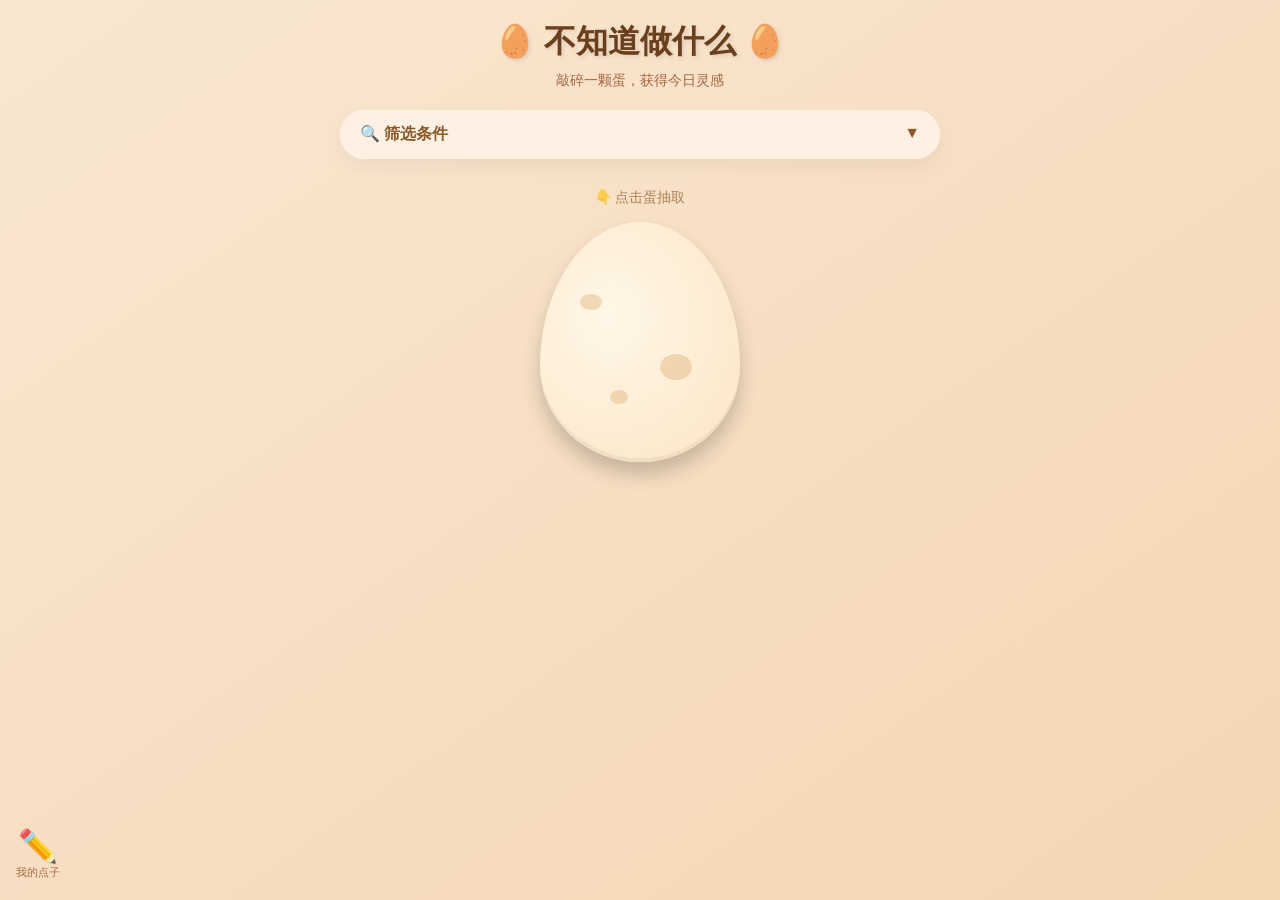
==== commit fb487ee1: "Add files via upload feat: add task source selection (default/custom/merged) and remove feedback & c" ====
--- a/index.html
+++ b/index.html
@@ -13,13 +13,19 @@
         <span class="subtitle">敲碎一颗蛋，获得今日灵感</span>
     </div>
 
-    <!-- 筛选面板（不变） -->
+    <!-- 筛选面板 -->
     <div class="filter-panel">
         <div class="filter-header" id="filterHeader">
             <span>🔍 筛选条件</span>
             <span id="filterArrow">▼</span>
         </div>
         <div class="filter-body" id="filterBody">
+            <!-- 事项来源 - 放在最上面 -->
+            <div class="filter-group">
+                <span class="filter-label">📚 事项来源</span>
+                <div class="option-group" id="sourceGroup"></div>
+            </div>
+
             <div class="filter-group">
                 <span class="filter-label">💰 预算</span>
                 <div class="option-group" id="budgetGroup"></div>
@@ -56,9 +62,6 @@
             </div>
         </div>
     </div>
-
-    <!-- 访问计数器（蛋的下方） -->
-    <div class="visit-counter">🥚 已有 <span id="visitCount">0</span> 人敲过这颗蛋</div>
 </div>
 
 <!-- 纸条弹窗 -->
@@ -75,35 +78,10 @@
     </div>
 </div>
 
-<!-- 右侧反馈按钮 -->
-<div class="feedback-fab" id="feedbackFab">
-    <div class="fab-icon">💬</div>
-    <div class="fab-text">反馈</div>
-</div>
-
-<!-- 左侧自定义库按钮（铅笔图标） -->
+<!-- 左侧自定义库按钮 -->
 <div class="custom-fab" id="customFab">
     <div class="custom-icon">✏️</div>
     <div class="custom-text">我的点子</div>
-</div>
-
-<!-- 反馈弹窗（Netlify Forms） -->
-<div id="feedbackModal" class="feedback-modal" style="display: none;">
-    <div class="feedback-card">
-        <div class="close-feedback" id="closeFeedbackModal">✕</div>
-        <h3>📢 告诉蛋蛋你的想法</h3>
-        <form id="feedbackForm" data-netlify="true" name="feedback" netlify-honeypot="bot-field" method="POST" action="/">
-            <input type="hidden" name="form-name" value="feedback" />
-            <input type="hidden" id="feedbackType" name="type" value="" />
-            <div id="feedbackOptions">
-                <div class="feedback-option" data-type="idea">💡 我也有个很棒的点子来对抗无聊！</div>
-                <div class="feedback-option" data-type="wrong">⚠️ 有个事件好像分类不太对呢……</div>
-                <div class="feedback-option" data-type="other">🗣️ 我还有别的话要和蛋蛋说！</div>
-            </div>
-            <textarea id="feedbackText" name="message" class="feedback-textarea" placeholder="请写下你的建议或问题..." rows="3" style="display: none;"></textarea>
-            <button type="submit" id="submitFeedbackBtn" class="feedback-submit-btn" style="display: none;">提交</button>
-        </form>
-    </div>
 </div>
 
 <!-- 自定义库弹窗 -->
@@ -114,10 +92,27 @@
         <button id="showAddFormBtn" class="add-btn">➕ 添加新点子</button>
         <div id="addForm" style="display: none; margin-top: 16px;">
             <input type="text" id="newName" placeholder="活动名称" required>
-            <select id="newBudget"><option value="free">免费</option><option value="cheap">小资</option><option value="medium">中等</option><option value="expensive">稍贵</option></select>
-            <select id="newDuration"><option value="short">15分钟内</option><option value="medium">半小时</option><option value="long">1-2小时</option><option value="whole">半天以上</option></select>
-            <select id="newPlace"><option value="indoor">室内</option><option value="outdoor">户外</option></select>
-            <select id="newPeople"><option value="alone">独自</option><option value="couple">结伴</option><option value="group">多人</option></select>
+            <select id="newBudget">
+                <option value="free">免费</option>
+                <option value="cheap">小资</option>
+                <option value="medium">中等</option>
+                <option value="expensive">稍贵</option>
+            </select>
+            <select id="newDuration">
+                <option value="short">15分钟内</option>
+                <option value="medium">半小时</option>
+                <option value="long">1-2小时</option>
+                <option value="whole">半天以上</option>
+            </select>
+            <select id="newPlace">
+                <option value="indoor">室内</option>
+                <option value="outdoor">户外</option>
+            </select>
+            <select id="newPeople">
+                <option value="alone">独自</option>
+                <option value="couple">结伴</option>
+                <option value="group">多人</option>
+            </select>
             <button id="saveCustomBtn" class="add-btn">保存</button>
         </div>
         <button id="closeCustomModal" class="add-btn" style="background: #e7cfb5; margin-top: 10px;">关闭</button>
--- a/style.css
+++ b/style.css
@@ -287,113 +287,6 @@
     cursor: pointer;
 }
 
-.feedback-fab {
-    position: fixed;
-    bottom: 20px;
-    right: 16px;
-    width: auto;
-    height: auto;
-    background: transparent;
-    display: flex;
-    flex-direction: column;
-    align-items: center;
-    justify-content: center;
-    border: none;
-    padding: 8px;
-    z-index: 200;
-    cursor: pointer;
-}
-.feedback-fab:active {
-    opacity: 0.6;
-    transform: scale(0.95);
-}
-.fab-icon {
-    font-size: 2rem;
-    color: #c2803c;
-    text-shadow: 0 1px 2px rgba(0,0,0,0.1);
-}
-.fab-text {
-    font-size: 0.7rem;
-    color: #a5673f;
-    font-weight: 500;
-}
-
-.feedback-modal {
-    position: fixed;
-    top: 0;
-    left: 0;
-    right: 0;
-    bottom: 0;
-    background: rgba(0,0,0,0.6);
-    display: flex;
-    align-items: center;
-    justify-content: center;
-    z-index: 1100;
-}
-.feedback-card {
-    width: 300px;
-    background: #fffef7;
-    border-radius: 32px;
-    padding: 24px 20px;
-    position: relative;
-}
-.feedback-card h3 {
-    font-size: 1.2rem;
-    margin-bottom: 20px;
-    text-align: center;
-    color: #6b3e1c;
-}
-.feedback-option {
-    background: #f4e2cc;
-    border-radius: 60px;
-    padding: 12px 16px;
-    margin-bottom: 12px;
-    font-size: 0.9rem;
-    color: #6b3e1c;
-    cursor: pointer;
-    transition: 0.2s;
-}
-.feedback-option:active {
-    background: #ffb882;
-    color: white;
-}
-.feedback-textarea {
-    width: 100%;
-    background: #fef5ed;
-    border-radius: 20px;
-    padding: 12px;
-    margin: 16px 0;
-    border: 1px solid #f0cfb0;
-    font-family: inherit;
-    font-size: 0.85rem;
-    resize: vertical;
-    box-sizing: border-box;
-}
-.feedback-submit-btn {
-    background: #ffb882;
-    color: white;
-    border: none;
-    border-radius: 60px;
-    padding: 12px;
-    width: 100%;
-    font-size: 1rem;
-    font-weight: bold;
-    cursor: pointer;
-}
-.close-feedback {
-    position: absolute;
-    top: 12px;
-    right: 16px;
-    font-size: 1.2rem;
-    cursor: pointer;
-    color: #a5673f;
-}
-button, .option, .reset-btn, .feedback-fab, .feedback-option, .feedback-submit-btn {
-    user-select: none;
-}
-
-/* 原有样式保持不变，新增以下 */
-
 /* 左侧自定义按钮 */
 .custom-fab {
     position: fixed;
@@ -476,12 +369,4 @@
     border-radius: 20px;
     border: 1px solid #f0cfb0;
     box-sizing: border-box;
-}
-
-/* 访问计数器 */
-.visit-counter {
-    text-align: center;
-    margin-top: 30px;
-    font-size: 12px;
-    color: #a5673f;
 }
